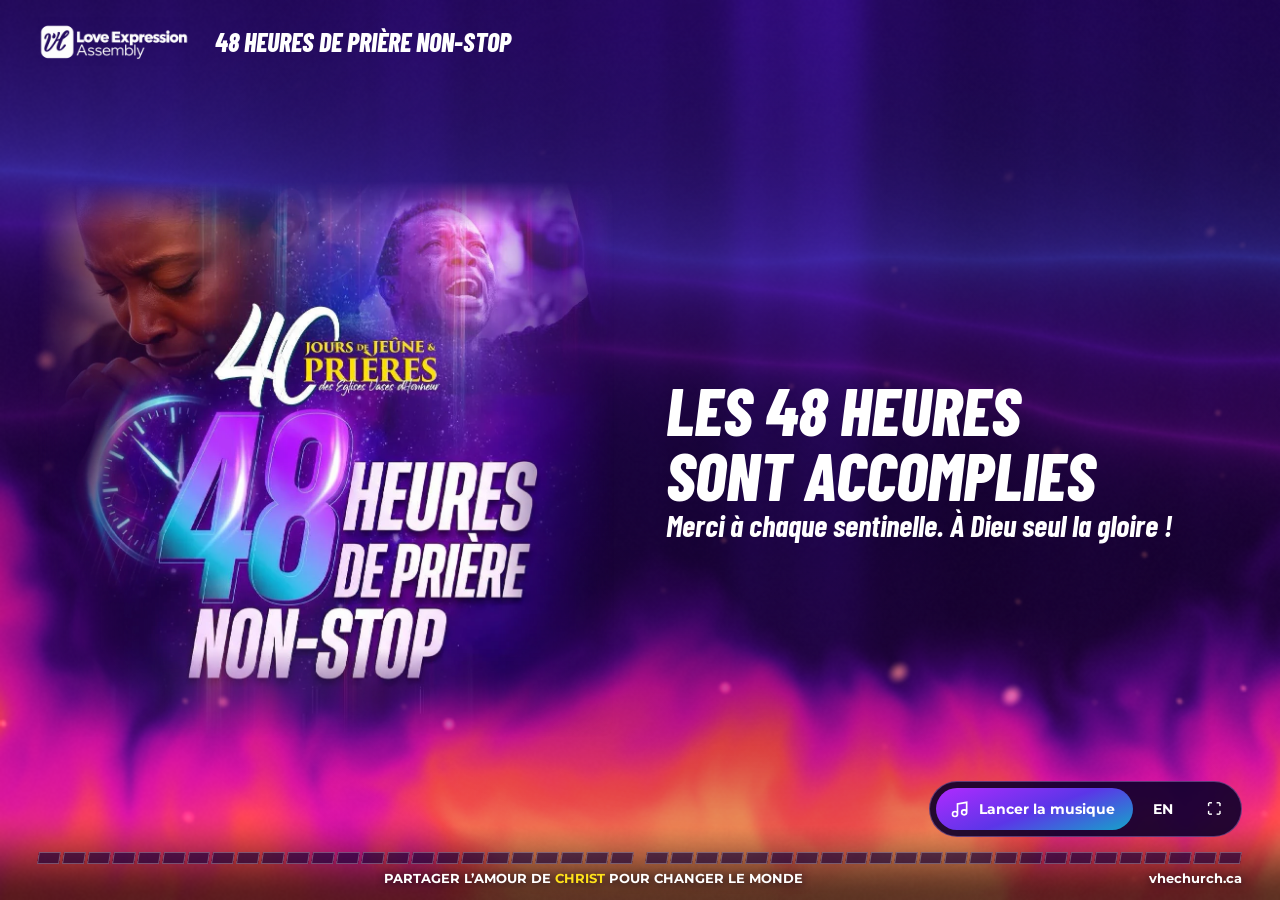
==== direct/index.html @ aa88f379 "48 heures de priere non-stop Co-Authored-By: Claude Opus 5.5 <noreply@anthropic.com>" ====
<!doctype html>
<html lang="fr">
<head>
<meta charset="utf-8">
<meta name="viewport" content="width=device-width, initial-scale=1, viewport-fit=cover">
<title>En prière · 48 heures non-stop · Love Expression Assembly</title>
<meta name="description" content="Le sujet de prière en cours, en direct. Du jeudi 26 au vendredi 27 novembre 2026.">
<meta name="robots" content="noindex">
<meta name="theme-color" content="#0d0026">
<meta property="og:type" content="website">
<meta property="og:title" content="48 heures de prière non-stop · En direct">
<meta property="og:description" content="Le sujet de prière en cours, à tout moment. Entrez dans la chaîne.">
<meta property="og:url" content="https://vhechurch.github.io/48h/direct/">
<meta property="og:image" content="https://vhechurch.github.io/48h/img/apercu.jpg">
<meta property="og:image:width" content="1200">
<meta property="og:image:height" content="630">
<meta name="twitter:card" content="summary_large_image">
<link rel="icon" href="../img/icone-32.png" sizes="32x32">
<link rel="apple-touch-icon" href="../img/icone-180.png">
<link rel="preload" as="font" type="font/woff2" href="../fonts/barlow-condensed-600.woff2" crossorigin>
<link rel="preload" as="font" type="font/woff2" href="../fonts/barlow-condensed-italic-800.woff2" crossorigin>
<link rel="stylesheet" href="direct.css?v=1">
</head>
<body data-etat="charge">
<canvas id="feu" aria-hidden="true"></canvas>
<div class="voile" aria-hidden="true"></div>
<div class="eclair" id="eclair" aria-hidden="true"></div>

<header>
  <a class="marque" href="../"><img src="../img/logo-lea.webp" alt="Love Expression Assembly" width="270" height="90"></a>
  <p class="nom-prog"><b data-t="prog"></b><span id="apercu" hidden data-t="apercu"></span></p>
  <div class="general"><small data-t="restant"></small><div class="chiffres" id="general" role="timer"></div></div>
</header>

<main id="priere">
  <section class="sujet" id="zone" aria-live="polite">
    <div id="sujet">
      <p class="theme" id="theme"></p>
      <p class="ref"><span class="bande"><span id="ref"></span></span></p>
      <blockquote id="verset"></blockquote>
      <p class="declare" id="declare"></p>
    </div>
  </section>
  <aside>
    <div class="cadran">
      <svg id="cadran" viewBox="0 0 400 400" aria-hidden="true"></svg>
      <div class="centre"><small id="numero"></small><b id="chrono" role="timer"></b><em id="prochain"></em></div>
    </div>
    <div class="garde" id="garde"><small data-t="garde"></small><strong id="qui"></strong><span id="apres"></span></div>
    <div class="musique" id="musique" hidden><div id="lecteur"></div></div>
  </aside>
  <a class="meet" href="https://meet.google.com/xst-vqho-giu" target="_blank" rel="noopener"><span data-t="joindre"></span></a>
</main>

<main id="attente" hidden>
  <img class="affiche" src="../img/affiche-48h.webp" alt="48 heures de prière non-stop" width="1181" height="1142">
  <div class="bloc">
    <p class="grand" id="att-titre"></p>
    <div class="chiffres geant" id="att-chrono"></div>
    <p class="sous" id="att-sous"></p>
    <div class="liens" id="att-liens"><a class="btn" href="../"><span data-t="choisir"></span></a><a class="btn second" href="https://meet.google.com/xst-vqho-giu" target="_blank" rel="noopener"><span data-t="joindre"></span></a></div>
  </div>
</main>

<footer>
  <div class="bande48" id="bande48" aria-hidden="true"></div>
  <div class="pied"><span id="jour"></span><span class="slogan" data-t="slogan"></span><a href="https://vhechurch.ca" target="_blank" rel="noopener">vhechurch.ca</a></div>
</footer>

<div class="commandes" id="commandes">
  <button type="button" id="son" class="principal"><svg viewBox="0 0 24 24" aria-hidden="true"><path d="M9 18V6l11-2v12M9 18a3 3 0 1 1-6 0 3 3 0 0 1 6 0Zm11-2a3 3 0 1 1-6 0 3 3 0 0 1 6 0Z" fill="none" stroke="currentColor" stroke-width="2"/></svg><span id="son-t"></span></button>
  <label id="vol-l" hidden><span class="lu" data-t="volume"></span><input type="range" id="vol" min="0" max="100"></label>
  <button type="button" id="suivante" hidden data-a="piste">⏭</button>
  <button type="button" id="cloche" hidden aria-pressed="true" data-t="cloche"></button>
  <span class="nav" id="nav" hidden><button type="button" id="prec" data-a="prec">‹</button><button type="button" id="suiv" data-a="suiv">›</button></span>
  <button type="button" id="langue"></button>
  <button type="button" id="plein" data-a="plein">⛶</button>
</div>

<script src="../config.js?v=2"></script>
<script src="musiques.js?v=1"></script>
<script src="feu.js?v=1"></script>
<script src="direct.js?v=1"></script>
</body>
</html>
---- direct/direct.css ----
@font-face{font-family:"Barlow Condensed";font-style:normal;font-weight:600;src:url(../fonts/barlow-condensed-600.woff2) format("woff2");font-display:swap}
@font-face{font-family:"Barlow Condensed";font-style:normal;font-weight:700;src:url(../fonts/barlow-condensed-700.woff2) format("woff2");font-display:swap}
@font-face{font-family:"Barlow Condensed";font-style:italic;font-weight:700;src:url(../fonts/barlow-condensed-italic-700.woff2) format("woff2");font-display:swap}
@font-face{font-family:"Barlow Condensed";font-style:italic;font-weight:800;src:url(../fonts/barlow-condensed-italic-800.woff2) format("woff2");font-display:swap}
@font-face{font-family:Montserrat;font-weight:500;src:url(../fonts/montserrat-latin-500-normal.woff2) format("woff2");font-display:swap}
@font-face{font-family:Montserrat;font-weight:700;src:url(../fonts/montserrat-latin-700-normal.woff2) format("woff2");font-display:swap}
:root{--nuit:#0d0026;--rose:#f127ff;--cyan:#35d0ee;--jaune:#ffe21a;--texte:#fff;--doux:#d6c6f2;--titre:"Barlow Condensed","Arial Narrow",sans-serif;
  --bande:linear-gradient(95deg,#6a0fa8,#b716e4 55%,#f127ff);--plein:linear-gradient(160deg,#b02bff,#5c35e8 52%,#14a5c9);--m:clamp(18px,3vw,60px)}
*{box-sizing:border-box}[hidden]{display:none!important}
html{-webkit-text-size-adjust:100%;background:var(--nuit)}
body{margin:0;height:100vh;height:100dvh;display:flex;flex-direction:column;color:var(--texte);font:500 16px/1.5 Montserrat,system-ui,sans-serif;overflow-x:hidden}
p,blockquote{margin:0}button,input{font:inherit;color:inherit}button{cursor:pointer}a{color:inherit}
:focus-visible{outline:3px solid var(--jaune);outline-offset:3px}
#feu{position:fixed;inset:0;width:100%;height:100%;z-index:-3;background:linear-gradient(180deg,#1d0350,#0d0026 55%,#4a0a6b 88%,#a3145f)}
.sans-gl #feu{visibility:hidden}.sans-gl body{background:linear-gradient(180deg,#1d0350,#0d0026 55%,#4a0a6b 88%,#a3145f) fixed}
.voile{position:fixed;inset:0;z-index:-2;background:linear-gradient(90deg,rgba(10,0,32,.30) 52%,transparent 78%),radial-gradient(75% 70% at 34% 46%,rgba(10,0,32,.5),rgba(10,0,32,.2) 62%,transparent)}
[data-etat=attente] .voile,[data-etat=fin] .voile{background:radial-gradient(60% 60% at 60% 45%,rgba(10,0,32,.4),transparent)}
.eclair{position:fixed;inset:0;z-index:5;pointer-events:none;opacity:0;background:linear-gradient(100deg,transparent 30%,rgba(255,200,255,.5) 48%,rgba(255,255,255,.75) 50%,rgba(140,220,255,.4) 53%,transparent 70%);background-size:260% 100%;mix-blend-mode:screen}
.eclair.go{animation:eclair 1.5s cubic-bezier(.22,.7,.2,1)}
@keyframes eclair{0%{opacity:.0;background-position:130% 0}15%{opacity:.85}100%{opacity:0;background-position:-30% 0}}

header{display:flex;align-items:center;gap:clamp(12px,2vw,34px);padding:clamp(10px,1.9vh,26px) var(--m) 0}
.marque img{display:block;height:clamp(34px,5.6vh,74px);width:auto}
.nom-prog{flex:1;font:italic 800 clamp(17px,2.9vh,38px)/1 var(--titre);text-transform:uppercase;display:flex;gap:16px;align-items:center;flex-wrap:wrap}
.nom-prog b{font-weight:800}
#apercu{background:var(--jaune);color:#2a0670;padding:.1em .5em .14em;font-size:.68em;transform:skewX(-9deg)}
.general{text-align:right}
.general small{display:block;font-weight:700;font-size:clamp(11px,1.45vh,17px);color:var(--doux);line-height:1.2}
.chiffres{font:italic 800 clamp(30px,6.2vh,84px)/.95 var(--titre);white-space:nowrap}
.chiffres i{font-style:inherit;display:inline-block;width:.49em;text-align:center}.chiffres u{text-decoration:none;opacity:.6;margin:0 .04em}

#priere{flex:1;min-height:0;display:grid;grid-template-rows:minmax(0,1fr);grid-template-columns:minmax(0,1fr) clamp(250px,25vw,520px);gap:clamp(22px,3.4vw,76px);padding:clamp(10px,2vh,30px) var(--m) clamp(6px,1.4vh,20px)}
.sujet{min-height:0;min-width:0;display:flex;align-items:center}
#sujet{width:100%;font-size:var(--fs,30px)}
#sujet.sort{opacity:0;transform:translateY(-18px);transition:.45s cubic-bezier(.5,0,.9,.4)}
.theme{font:italic 700 max(14px,.62em)/1.1 var(--titre);text-transform:uppercase;color:var(--cyan);letter-spacing:.02em;margin-bottom:.7em;text-wrap:balance}
.ref{margin-bottom:.55em}
.bande{display:inline-block;background:var(--bande);transform:skewX(-9deg);padding:.1em .55em .16em;margin-left:.1em;font:italic 800 1.28em/1.05 var(--titre);text-transform:uppercase;box-shadow:0 0 44px rgba(241,39,255,.45)}
.bande>span{display:block;transform:skewX(9deg)}
#verset{font:italic 700 .86em/1.2 var(--titre);color:#f4d9ff;margin-bottom:.7em;text-wrap:pretty;text-shadow:0 2px 18px rgba(8,0,28,.75)}
.declare{font:600 1em/1.18 var(--titre);text-shadow:0 2px 18px rgba(8,0,28,.75);text-wrap:pretty}
.declare strong{font-weight:700;color:var(--jaune)}
.mot{display:inline-block;opacity:0;transform:translateY(.4em);animation:mot .7s cubic-bezier(.2,.8,.2,1) forwards;animation-delay:calc(var(--i)*18ms + .25s)}
@keyframes mot{to{opacity:1;transform:none}}
.entree{animation:entree .8s cubic-bezier(.2,.8,.2,1) both}
@keyframes entree{from{opacity:0;transform:translateX(-30px)}}
.ref.entree .bande{animation:bande .7s cubic-bezier(.2,.8,.2,1) both;transform-origin:0 50%}
@keyframes bande{from{transform:skewX(-9deg) scaleX(0)}to{transform:skewX(-9deg)}}

aside{display:flex;flex-direction:column;justify-content:center;gap:clamp(8px,2.2vh,30px);min-height:0}
.cadran{position:relative;width:min(100%,50vh);aspect-ratio:1;margin:0 auto}
.cadran svg{width:100%;height:100%;overflow:visible;display:block}
.cadran .centre{position:absolute;inset:0;display:flex;flex-direction:column;align-items:center;justify-content:center;text-align:center;container-type:inline-size}
.centre small{font:italic 700 8.4cqw/1 var(--titre);color:var(--cyan)}
.centre b{font:italic 800 31cqw/.95 var(--titre);font-variant-numeric:tabular-nums;text-shadow:0 0 40px rgba(241,39,255,.6)}
.centre em{font:italic 700 6.6cqw/1.1 var(--titre);color:var(--doux);min-height:1.1em;max-width:62%}
.bientot .centre b,.bientot .centre em{color:var(--jaune)}
.garde{text-align:center;padding:clamp(8px,1.6vh,20px) 14px clamp(9px,1.8vh,22px);background:rgba(14,0,44,.62);border:1px solid rgba(214,160,255,.32);border-radius:14px}
.garde small{display:block;font-weight:700;font-size:clamp(12px,1.55vh,18px);color:var(--doux)}
.garde strong{display:block;font:italic 800 clamp(26px,4.4vh,60px)/1.02 var(--titre);text-wrap:balance;margin:.1em 0 .16em;overflow-wrap:anywhere}
.garde.trois strong{font-size:clamp(22px,3.1vh,42px)}
.garde span{display:block;font-size:clamp(12px,1.6vh,19px);line-height:1.3;color:var(--doux);text-wrap:balance}
.garde.releve span{color:var(--jaune);font-weight:700}
.meet,.btn{display:block;text-align:center;text-decoration:none;transform:skewX(-9deg);background:var(--plein);font:italic 800 clamp(17px,2.2vh,25px)/1.1 var(--titre);text-transform:uppercase;padding:.6em .8em .68em}
.meet>span,.btn>span{display:block;transform:skewX(9deg)}
.btn.second{background:none;box-shadow:inset 0 0 0 2px #fff}
.meet{display:none}

footer{padding:0 var(--m) clamp(8px,1.4vh,18px)}
.bande48{display:flex;gap:3px;height:clamp(8px,1.3vh,16px);transform:skewX(-9deg)}
.bande48 i{flex:1;background:rgba(20,0,60,.62);box-shadow:inset 0 0 0 1px rgba(255,255,255,.28);position:relative;overflow:hidden}
.bande48 i:nth-child(24){margin-right:10px}
.bande48 i b{position:absolute;inset:0;background:var(--bande);transform-origin:0 0;transform:scaleX(var(--p,0))}
.bande48 i.ici{box-shadow:0 0 18px var(--rose)}.bande48 i.ici b{background:linear-gradient(95deg,#f127ff,var(--jaune))}
.pied{display:flex;justify-content:space-between;gap:18px;font-weight:700;font-size:clamp(11px,1.45vh,17px);margin-top:.55em;line-height:1.3;text-shadow:0 1px 8px rgba(8,0,28,.8)}
.pied a{text-decoration:none}.slogan em{font-style:normal;color:var(--jaune)}

.commandes{position:fixed;z-index:9;right:var(--m);bottom:clamp(44px,7vh,86px);display:flex;gap:8px;align-items:center;background:rgba(14,0,44,.9);border:1px solid rgba(214,160,255,.35);border-radius:99px;padding:6px;transition:opacity .5s}
.commandes button{border:0;background:none;min-width:42px;height:42px;border-radius:99px;font-weight:700;font-size:14px;padding:0 12px;white-space:nowrap}
.commandes button:hover{background:rgba(255,255,255,.14)}
.commandes .principal,.commandes .principal:hover{display:flex;align-items:center;gap:9px;background:var(--plein);padding:0 18px 0 14px}
.commandes .principal svg{width:20px;height:20px}
#cloche[aria-pressed=false]{opacity:.5;text-decoration:line-through}
.commandes input{width:96px;accent-color:var(--rose);vertical-align:middle;margin:0 6px}
.lu{position:absolute;width:1px;height:1px;overflow:hidden;clip-path:inset(50%)}
.nav{display:flex}.nav button{font-size:24px;line-height:1}
body.calme .commandes{opacity:0}
body.calme{cursor:none}

#attente{flex:1;min-height:0;display:grid;grid-template-columns:minmax(0,1fr) minmax(0,1fr);align-items:center;gap:4vw;padding:2vh var(--m)}
.affiche{width:100%;height:auto;max-height:74vh;object-fit:contain;-webkit-mask:linear-gradient(90deg,transparent,#000 22%,#000 80%,transparent),linear-gradient(transparent,#000 8%,#000 84%,transparent);-webkit-mask-composite:source-in;mask:linear-gradient(90deg,transparent,#000 22%,#000 80%,transparent) intersect,linear-gradient(transparent,#000 8%,#000 84%,transparent)}
.grand{font:italic 800 clamp(34px,7.4vh,96px)/.98 var(--titre);text-transform:uppercase;text-wrap:balance}
.geant{font-size:clamp(64px,17vh,220px);color:var(--jaune);margin:.06em 0}
.sous{font:italic 700 clamp(20px,3.4vh,44px)/1.15 var(--titre);text-wrap:balance}
.liens{display:flex;gap:20px;margin-top:3.4vh;flex-wrap:wrap}.liens .btn{padding:.75em 1.1em .82em}

@media (max-width:860px),(orientation:portrait) and (max-width:1100px){
  body{height:auto;min-height:100vh;min-height:100dvh;padding-bottom:calc(74px + env(safe-area-inset-bottom))}
  header{display:grid;grid-template-columns:auto 1fr;gap:8px 12px;padding-top:calc(12px + env(safe-area-inset-top))}
  .nom-prog{order:3;grid-column:1/-1;font-size:20px;justify-content:space-between}
  .marque img{height:36px}.chiffres{font-size:33px}
  #priere{display:flex;flex-direction:column;gap:20px;padding-top:12px}
  aside{display:grid;grid-template-columns:minmax(0,10fr) minmax(0,12fr);gap:12px;align-items:center;order:-1}
  .cadran{width:100%}.meet{display:block;font-size:20px}
  .garde strong{font-size:25px}.garde.trois strong{font-size:21px}.garde small,.garde span{font-size:12.5px}
  .garde{padding:12px 10px}
  .sujet{align-items:flex-start;flex:1}
  #sujet{font-size:25px}
  .theme{font-size:17px}.bande{font-size:1.15em}
  .voile{background:rgba(10,0,32,.5)}
  .pied{flex-wrap:wrap}.slogan{order:3;width:100%}
  .bande48{gap:1.5px}.bande48 i:nth-child(24){margin-right:5px}
  .commandes{left:50%;right:auto;transform:translateX(-50%);bottom:calc(12px + env(safe-area-inset-bottom))}
  #vol-l,#plein{display:none!important}
  #attente{display:block;padding-top:6px}.affiche{max-height:none}.bloc{text-align:center}.grand{font-size:38px}.sous{font-size:20px}body:not([data-etat=priere]) .bande48{display:none}.liens{flex-direction:column;gap:12px}.geant{font-size:24vw}
  body.calme .commandes{opacity:1}
}
@media (orientation:portrait) and (min-width:700px) and (max-width:1100px){#sujet{font-size:36px}.cadran{max-width:270px}.garde strong{font-size:40px}.garde small,.garde span{font-size:16px}}
@media (prefers-reduced-motion:reduce){.mot,.entree,.ref.entree .bande,.eclair.go{animation:none!important;opacity:1;transform:none}.eclair{display:none}.ref .bande{transform:skewX(-9deg)!important}}
/* le lecteur officiel YouTube, toujours visible quand la musique joue */
.musique{border-radius:12px;overflow:hidden;background:#000;height:clamp(200px,21vh,260px);width:100%;max-width:400px;margin:0 auto;flex:none}
.musique iframe{display:block;width:100%;height:100%;border:0}
@media (min-width:861px){.en-musique .cadran{width:min(100%,34vh)}.en-musique aside{gap:clamp(6px,1.4vh,20px)}.en-musique .garde strong{font-size:clamp(22px,3.5vh,46px)}}
@media (max-width:860px),(orientation:portrait) and (max-width:1100px){.musique{grid-column:1/-1;max-width:none}}
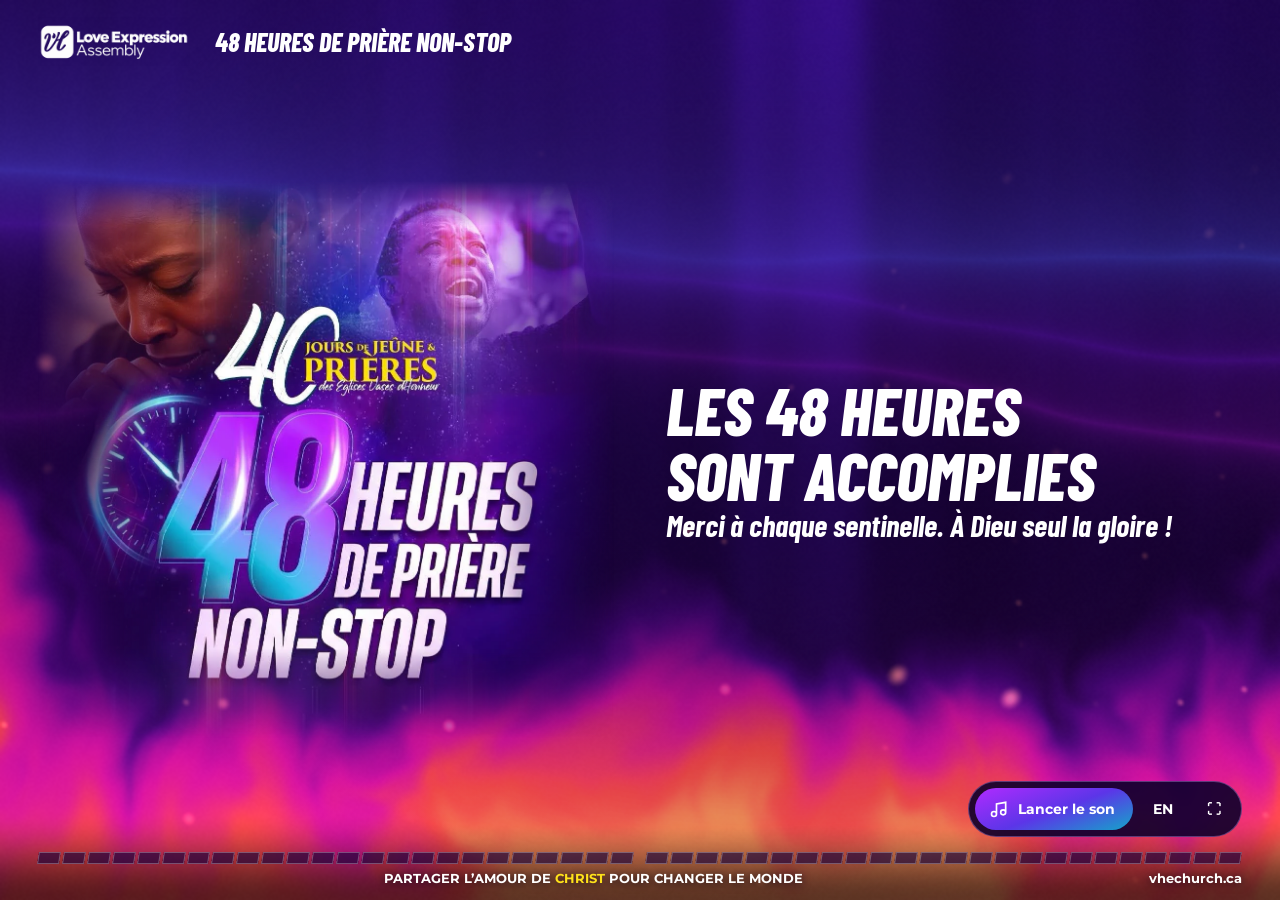
==== commit b2dd4446: "48 heures de priere non-stop Co-Authored-By: Claude Opus 5.5 <noreply@anthropic.com>" ====
--- a/direct/index.html
+++ b/direct/index.html
@@ -19,11 +19,12 @@
 <link rel="apple-touch-icon" href="../img/icone-180.png">
 <link rel="preload" as="font" type="font/woff2" href="../fonts/barlow-condensed-600.woff2" crossorigin>
 <link rel="preload" as="font" type="font/woff2" href="../fonts/barlow-condensed-italic-800.woff2" crossorigin>
-<link rel="stylesheet" href="direct.css?v=1">
+<link rel="stylesheet" href="direct.css?v=2">
 </head>
 <body data-etat="charge">
 <canvas id="feu" aria-hidden="true"></canvas>
 <div class="voile" aria-hidden="true"></div>
+<div class="annonce" id="annonce" role="status"><small id="an-s"></small><strong id="an-t"></strong></div>
 <div class="eclair" id="eclair" aria-hidden="true"></div>
 
 <header>
@@ -47,7 +48,7 @@
       <div class="centre"><small id="numero"></small><b id="chrono" role="timer"></b><em id="prochain"></em></div>
     </div>
     <div class="garde" id="garde"><small data-t="garde"></small><strong id="qui"></strong><span id="apres"></span></div>
-    <div class="musique" id="musique" hidden><div id="lecteur"></div></div>
+    <div class="cat" id="cat"><small data-t="categorie"></small><b id="cat-n"></b><div class="pas" id="cat-pas"></div><span id="cat-s"></span></div>
   </aside>
   <a class="meet" href="https://meet.google.com/xst-vqho-giu" target="_blank" rel="noopener"><span data-t="joindre"></span></a>
 </main>
@@ -72,14 +73,16 @@
   <label id="vol-l" hidden><span class="lu" data-t="volume"></span><input type="range" id="vol" min="0" max="100"></label>
   <button type="button" id="suivante" hidden data-a="piste">⏭</button>
   <button type="button" id="cloche" hidden aria-pressed="true" data-t="cloche"></button>
-  <span class="nav" id="nav" hidden><button type="button" id="prec" data-a="prec">‹</button><button type="button" id="suiv" data-a="suiv">›</button></span>
+  <button type="button" id="mus" hidden aria-pressed="true" data-t="mus"></button>
+  <span class="nav" id="nav" hidden><button type="button" class="es" data-son="sujet" data-t="es1"></button><button type="button" class="es" data-son="categorie" data-t="es2"></button><button type="button" class="es" data-son="heure" data-t="es3"></button><button type="button" id="prec" data-a="prec">‹</button><button type="button" id="suiv" data-a="suiv">›</button></span>
   <button type="button" id="langue"></button>
   <button type="button" id="plein" data-a="plein">⛶</button>
 </div>
 
 <script src="../config.js?v=2"></script>
-<script src="musiques.js?v=1"></script>
-<script src="feu.js?v=1"></script>
-<script src="direct.js?v=1"></script>
+<script src="musiques.js?v=2"></script>
+<script src="sons.js?v=2"></script>
+<script src="feu.js?v=2"></script>
+<script src="direct.js?v=2"></script>
 </body>
 </html>
--- a/direct/direct.css
+++ b/direct/direct.css
@@ -48,7 +48,7 @@
 @keyframes bande{from{transform:skewX(-9deg) scaleX(0)}to{transform:skewX(-9deg)}}
 
 aside{display:flex;flex-direction:column;justify-content:center;gap:clamp(8px,2.2vh,30px);min-height:0}
-.cadran{position:relative;width:min(100%,50vh);aspect-ratio:1;margin:0 auto}
+.cadran{position:relative;width:min(100%,40vh);aspect-ratio:1;margin:0 auto}
 .cadran svg{width:100%;height:100%;overflow:visible;display:block}
 .cadran .centre{position:absolute;inset:0;display:flex;flex-direction:column;align-items:center;justify-content:center;text-align:center;container-type:inline-size}
 .centre small{font:italic 700 8.4cqw/1 var(--titre);color:var(--cyan)}
@@ -99,12 +99,12 @@
   header{display:grid;grid-template-columns:auto 1fr;gap:8px 12px;padding-top:calc(12px + env(safe-area-inset-top))}
   .nom-prog{order:3;grid-column:1/-1;font-size:20px;justify-content:space-between}
   .marque img{height:36px}.chiffres{font-size:33px}
-  #priere{display:flex;flex-direction:column;gap:20px;padding-top:12px}
-  aside{display:grid;grid-template-columns:minmax(0,10fr) minmax(0,12fr);gap:12px;align-items:center;order:-1}
+  #priere{grid-template-columns:minmax(0,10fr) minmax(0,12fr);grid-template-rows:auto;grid-auto-rows:auto;align-content:start;align-items:center;gap:18px 12px;padding-top:12px}
+  aside{display:contents}.cadran{order:1}.garde{order:2}.sujet{order:3;grid-column:1/-1}.cat{order:4}.meet{order:5;grid-column:1/-1}
   .cadran{width:100%}.meet{display:block;font-size:20px}
   .garde strong{font-size:25px}.garde.trois strong{font-size:21px}.garde small,.garde span{font-size:12.5px}
   .garde{padding:12px 10px}
-  .sujet{align-items:flex-start;flex:1}
+  
   #sujet{font-size:25px}
   .theme{font-size:17px}.bande{font-size:1.15em}
   .voile{background:rgba(10,0,32,.5)}
@@ -117,8 +117,21 @@
 }
 @media (orientation:portrait) and (min-width:700px) and (max-width:1100px){#sujet{font-size:36px}.cadran{max-width:270px}.garde strong{font-size:40px}.garde small,.garde span{font-size:16px}}
 @media (prefers-reduced-motion:reduce){.mot,.entree,.ref.entree .bande,.eclair.go{animation:none!important;opacity:1;transform:none}.eclair{display:none}.ref .bande{transform:skewX(-9deg)!important}}
-/* le lecteur officiel YouTube, toujours visible quand la musique joue */
-.musique{border-radius:12px;overflow:hidden;background:#000;height:clamp(200px,21vh,260px);width:100%;max-width:400px;margin:0 auto;flex:none}
-.musique iframe{display:block;width:100%;height:100%;border:0}
-@media (min-width:861px){.en-musique .cadran{width:min(100%,34vh)}.en-musique aside{gap:clamp(6px,1.4vh,20px)}.en-musique .garde strong{font-size:clamp(22px,3.5vh,46px)}}
-@media (max-width:860px),(orientation:portrait) and (max-width:1100px){.musique{grid-column:1/-1;max-width:none}}
+/* l'avancement dans la catégorie */
+.cat{text-align:center;padding:clamp(7px,1.4vh,18px) 16px clamp(8px,1.6vh,20px);background:rgba(14,0,44,.62);border:1px solid rgba(53,208,238,.4);border-radius:14px}
+.cat small{font-weight:700;font-size:clamp(12px,1.55vh,18px);color:var(--doux)}
+.cat b{display:block;font:italic 800 clamp(20px,3vh,40px)/1.05 var(--titre);margin:.08em 0 .3em}
+.pas{display:flex;gap:3px;height:clamp(7px,1vh,12px);transform:skewX(-9deg);margin-bottom:.55em}
+.pas i{flex:1;background:rgba(255,255,255,.18)}.pas i.ok{background:var(--cyan)}.pas i.ici{background:var(--jaune)}
+.cat span{display:block;font-size:clamp(12px,1.6vh,19px);line-height:1.3;color:var(--doux);text-wrap:balance}
+.nav .es{font-size:13px;padding:0 9px}
+#mus[aria-pressed=false]{opacity:.5;text-decoration:line-through}
+/* annonce plein écran : nouvelle catégorie, heure accomplie */
+.annonce{position:fixed;inset:0;z-index:6;display:flex;flex-direction:column;align-items:center;justify-content:center;gap:.5em;text-align:center;padding:6vw;pointer-events:none;opacity:0;visibility:hidden;font-size:clamp(34px,8.4vh,118px);background:radial-gradient(ellipse at center,rgba(13,0,38,.99),rgba(20,0,60,.96))}
+.annonce.go{animation:annonce 4.6s cubic-bezier(.2,.8,.2,1) both}
+.annonce small{font:italic 700 .46em/1.1 var(--titre);color:var(--cyan)}
+.annonce strong{font:italic 800 1em/1.02 var(--titre);text-transform:uppercase;text-wrap:balance;max-width:13em;background:var(--bande);padding:.14em .5em .2em;transform:skewX(-9deg);box-shadow:0 0 90px rgba(241,39,255,.55)}
+.annonce.h strong{background:none;box-shadow:none;color:var(--jaune);font-size:1.35em;transform:none}
+@keyframes annonce{0%{opacity:0;visibility:visible;transform:scale(1.06)}12%{opacity:1;transform:none}82%{opacity:1;transform:none}100%{opacity:0;visibility:hidden;transform:scale(.985)}}
+@media (max-width:860px),(orientation:portrait) and (max-width:1100px){.cat{grid-column:1/-1}.cat b{font-size:22px}.cat small,.cat span{font-size:12.5px}.annonce{font-size:38px}.nav .es,#mus{display:none}.commandes .principal{padding:0 14px 0 12px}}
+@media (prefers-reduced-motion:reduce){.annonce.go{animation:annonce 4.6s steps(1) both}}
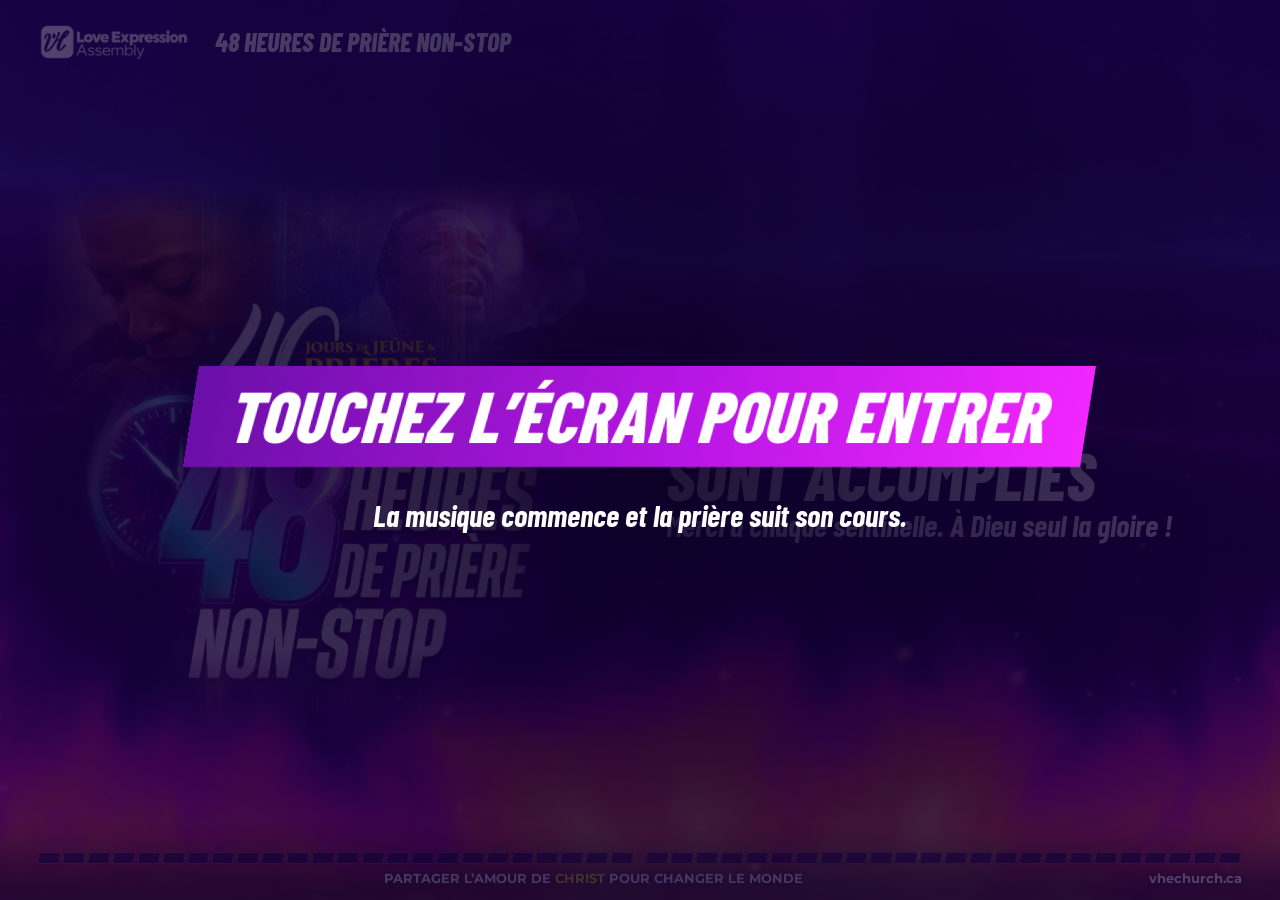
==== commit 24962770: "48 heures de priere non-stop Co-Authored-By: Claude Opus 5.5 <noreply@anthropic.com>" ====
--- a/direct/index.html
+++ b/direct/index.html
@@ -19,7 +19,7 @@
 <link rel="apple-touch-icon" href="../img/icone-180.png">
 <link rel="preload" as="font" type="font/woff2" href="../fonts/barlow-condensed-600.woff2" crossorigin>
 <link rel="preload" as="font" type="font/woff2" href="../fonts/barlow-condensed-italic-800.woff2" crossorigin>
-<link rel="stylesheet" href="direct.css?v=2">
+<link rel="stylesheet" href="direct.css?v=4">
 </head>
 <body data-etat="charge">
 <canvas id="feu" aria-hidden="true"></canvas>
@@ -36,10 +36,11 @@
 <main id="priere">
   <section class="sujet" id="zone" aria-live="polite">
     <div id="sujet">
-      <p class="theme" id="theme"></p>
+      <p class="theme"><em id="pour"></em><span id="theme"></span></p>
+      <h1 id="titre"></h1>
       <p class="ref"><span class="bande"><span id="ref"></span></span></p>
       <blockquote id="verset"></blockquote>
-      <p class="declare" id="declare"></p>
+      <div class="declare" id="declare"></div>
     </div>
   </section>
   <aside>
@@ -48,7 +49,7 @@
       <div class="centre"><small id="numero"></small><b id="chrono" role="timer"></b><em id="prochain"></em></div>
     </div>
     <div class="garde" id="garde"><small data-t="garde"></small><strong id="qui"></strong><span id="apres"></span></div>
-    <div class="cat" id="cat"><small data-t="categorie"></small><b id="cat-n"></b><div class="pas" id="cat-pas"></div><span id="cat-s"></span></div>
+    <div class="cat" id="cat"><small id="cat-t"></small><b id="cat-c"></b><em id="cat-n"></em><div class="pas" id="cat-pas"></div><span id="cat-s"></span></div>
   </aside>
   <a class="meet" href="https://meet.google.com/xst-vqho-giu" target="_blank" rel="noopener"><span data-t="joindre"></span></a>
 </main>
@@ -68,21 +69,12 @@
   <div class="pied"><span id="jour"></span><span class="slogan" data-t="slogan"></span><a href="https://vhechurch.ca" target="_blank" rel="noopener">vhechurch.ca</a></div>
 </footer>
 
-<div class="commandes" id="commandes">
-  <button type="button" id="son" class="principal"><svg viewBox="0 0 24 24" aria-hidden="true"><path d="M9 18V6l11-2v12M9 18a3 3 0 1 1-6 0 3 3 0 0 1 6 0Zm11-2a3 3 0 1 1-6 0 3 3 0 0 1 6 0Z" fill="none" stroke="currentColor" stroke-width="2"/></svg><span id="son-t"></span></button>
-  <label id="vol-l" hidden><span class="lu" data-t="volume"></span><input type="range" id="vol" min="0" max="100"></label>
-  <button type="button" id="suivante" hidden data-a="piste">⏭</button>
-  <button type="button" id="cloche" hidden aria-pressed="true" data-t="cloche"></button>
-  <button type="button" id="mus" hidden aria-pressed="true" data-t="mus"></button>
-  <span class="nav" id="nav" hidden><button type="button" class="es" data-son="sujet" data-t="es1"></button><button type="button" class="es" data-son="categorie" data-t="es2"></button><button type="button" class="es" data-son="heure" data-t="es3"></button><button type="button" id="prec" data-a="prec">‹</button><button type="button" id="suiv" data-a="suiv">›</button></span>
-  <button type="button" id="langue"></button>
-  <button type="button" id="plein" data-a="plein">⛶</button>
-</div>
+<div class="entree-son" id="porte" hidden><p><strong data-t="porte"></strong><small data-t="porteS"></small></p></div>
 
 <script src="../config.js?v=2"></script>
-<script src="musiques.js?v=2"></script>
-<script src="sons.js?v=2"></script>
-<script src="feu.js?v=2"></script>
-<script src="direct.js?v=2"></script>
+<script src="musiques.js?v=4"></script>
+<script src="sons.js?v=4"></script>
+<script src="feu.js?v=4"></script>
+<script src="direct.js?v=4"></script>
 </body>
 </html>
--- a/direct/direct.css
+++ b/direct/direct.css
@@ -33,12 +33,15 @@
 .sujet{min-height:0;min-width:0;display:flex;align-items:center}
 #sujet{width:100%;font-size:var(--fs,30px)}
 #sujet.sort{opacity:0;transform:translateY(-18px);transition:.45s cubic-bezier(.5,0,.9,.4)}
-.theme{font:italic 700 max(14px,.62em)/1.1 var(--titre);text-transform:uppercase;color:var(--cyan);letter-spacing:.02em;margin-bottom:.7em;text-wrap:balance}
-.ref{margin-bottom:.55em}
-.bande{display:inline-block;background:var(--bande);transform:skewX(-9deg);padding:.1em .55em .16em;margin-left:.1em;font:italic 800 1.28em/1.05 var(--titre);text-transform:uppercase;box-shadow:0 0 44px rgba(241,39,255,.45)}
+.theme{font:italic 700 max(14px,.62em)/1.1 var(--titre);text-transform:uppercase;color:var(--cyan);letter-spacing:.02em;margin:0 0 .5em;text-wrap:balance}
+.theme em{display:inline-block;background:var(--jaune);color:#2a0670;padding:.06em .5em .12em;transform:skewX(-9deg);margin-right:.7em}.theme em:empty{display:none}
+#titre{font:italic 800 1.5em/1 var(--titre);text-transform:uppercase;margin:0 0 .42em;text-wrap:balance;text-shadow:0 2px 22px rgba(8,0,28,.8)}#titre:empty{display:none}
+.ref{margin-bottom:.4em}
+.bande{display:inline-block;background:var(--bande);transform:skewX(-9deg);padding:.1em .55em .16em;margin-left:.1em;font:italic 800 .86em/1.05 var(--titre);text-transform:uppercase;box-shadow:0 0 44px rgba(241,39,255,.45)}
 .bande>span{display:block;transform:skewX(9deg)}
-#verset{font:italic 700 .86em/1.2 var(--titre);color:#f4d9ff;margin-bottom:.7em;text-wrap:pretty;text-shadow:0 2px 18px rgba(8,0,28,.75)}
-.declare{font:600 1em/1.18 var(--titre);text-shadow:0 2px 18px rgba(8,0,28,.75);text-wrap:pretty}
+#verset{font:italic 700 .84em/1.18 var(--titre);color:#f4d9ff;margin-bottom:.7em;text-wrap:pretty;text-shadow:0 2px 18px rgba(8,0,28,.75)}
+.declare p{padding-left:.62em;border-left:.13em solid var(--rose);margin-top:.42em}.declare p:first-child{margin-top:0}.declare p:nth-child(even){border-color:var(--cyan)}
+.declare{font:600 1em/1.16 var(--titre);text-shadow:0 2px 18px rgba(8,0,28,.75);text-wrap:pretty}
 .declare strong{font-weight:700;color:var(--jaune)}
 .mot{display:inline-block;opacity:0;transform:translateY(.4em);animation:mot .7s cubic-bezier(.2,.8,.2,1) forwards;animation-delay:calc(var(--i)*18ms + .25s)}
 @keyframes mot{to{opacity:1;transform:none}}
@@ -75,16 +78,6 @@
 .pied{display:flex;justify-content:space-between;gap:18px;font-weight:700;font-size:clamp(11px,1.45vh,17px);margin-top:.55em;line-height:1.3;text-shadow:0 1px 8px rgba(8,0,28,.8)}
 .pied a{text-decoration:none}.slogan em{font-style:normal;color:var(--jaune)}
 
-.commandes{position:fixed;z-index:9;right:var(--m);bottom:clamp(44px,7vh,86px);display:flex;gap:8px;align-items:center;background:rgba(14,0,44,.9);border:1px solid rgba(214,160,255,.35);border-radius:99px;padding:6px;transition:opacity .5s}
-.commandes button{border:0;background:none;min-width:42px;height:42px;border-radius:99px;font-weight:700;font-size:14px;padding:0 12px;white-space:nowrap}
-.commandes button:hover{background:rgba(255,255,255,.14)}
-.commandes .principal,.commandes .principal:hover{display:flex;align-items:center;gap:9px;background:var(--plein);padding:0 18px 0 14px}
-.commandes .principal svg{width:20px;height:20px}
-#cloche[aria-pressed=false]{opacity:.5;text-decoration:line-through}
-.commandes input{width:96px;accent-color:var(--rose);vertical-align:middle;margin:0 6px}
-.lu{position:absolute;width:1px;height:1px;overflow:hidden;clip-path:inset(50%)}
-.nav{display:flex}.nav button{font-size:24px;line-height:1}
-body.calme .commandes{opacity:0}
 body.calme{cursor:none}
 
 #attente{flex:1;min-height:0;display:grid;grid-template-columns:minmax(0,1fr) minmax(0,1fr);align-items:center;gap:4vw;padding:2vh var(--m)}
@@ -95,7 +88,7 @@
 .liens{display:flex;gap:20px;margin-top:3.4vh;flex-wrap:wrap}.liens .btn{padding:.75em 1.1em .82em}
 
 @media (max-width:860px),(orientation:portrait) and (max-width:1100px){
-  body{height:auto;min-height:100vh;min-height:100dvh;padding-bottom:calc(74px + env(safe-area-inset-bottom))}
+  body{height:auto;min-height:100vh;min-height:100dvh;padding-bottom:env(safe-area-inset-bottom)}
   header{display:grid;grid-template-columns:auto 1fr;gap:8px 12px;padding-top:calc(12px + env(safe-area-inset-top))}
   .nom-prog{order:3;grid-column:1/-1;font-size:20px;justify-content:space-between}
   .marque img{height:36px}.chiffres{font-size:33px}
@@ -106,26 +99,22 @@
   .garde{padding:12px 10px}
   
   #sujet{font-size:25px}
-  .theme{font-size:17px}.bande{font-size:1.15em}
+  .theme{font-size:17px}.bande{font-size:.92em}
   .voile{background:rgba(10,0,32,.5)}
   .pied{flex-wrap:wrap}.slogan{order:3;width:100%}
   .bande48{gap:1.5px}.bande48 i:nth-child(24){margin-right:5px}
-  .commandes{left:50%;right:auto;transform:translateX(-50%);bottom:calc(12px + env(safe-area-inset-bottom))}
-  #vol-l,#plein{display:none!important}
   #attente{display:block;padding-top:6px}.affiche{max-height:none}.bloc{text-align:center}.grand{font-size:38px}.sous{font-size:20px}body:not([data-etat=priere]) .bande48{display:none}.liens{flex-direction:column;gap:12px}.geant{font-size:24vw}
-  body.calme .commandes{opacity:1}
 }
 @media (orientation:portrait) and (min-width:700px) and (max-width:1100px){#sujet{font-size:36px}.cadran{max-width:270px}.garde strong{font-size:40px}.garde small,.garde span{font-size:16px}}
 @media (prefers-reduced-motion:reduce){.mot,.entree,.ref.entree .bande,.eclair.go{animation:none!important;opacity:1;transform:none}.eclair{display:none}.ref .bande{transform:skewX(-9deg)!important}}
 /* l'avancement dans la catégorie */
 .cat{text-align:center;padding:clamp(7px,1.4vh,18px) 16px clamp(8px,1.6vh,20px);background:rgba(14,0,44,.62);border:1px solid rgba(53,208,238,.4);border-radius:14px}
 .cat small{font-weight:700;font-size:clamp(12px,1.55vh,18px);color:var(--doux)}
-.cat b{display:block;font:italic 800 clamp(20px,3vh,40px)/1.05 var(--titre);margin:.08em 0 .3em}
+.cat b{display:block;font:italic 800 clamp(20px,2.7vh,36px)/1.05 var(--titre);margin:.08em 0 .2em;text-wrap:balance}
+.cat em{display:block;font:italic 700 clamp(15px,2vh,26px)/1.1 var(--titre);color:var(--cyan);margin-bottom:.45em}
 .pas{display:flex;gap:3px;height:clamp(7px,1vh,12px);transform:skewX(-9deg);margin-bottom:.55em}
 .pas i{flex:1;background:rgba(255,255,255,.18)}.pas i.ok{background:var(--cyan)}.pas i.ici{background:var(--jaune)}
 .cat span{display:block;font-size:clamp(12px,1.6vh,19px);line-height:1.3;color:var(--doux);text-wrap:balance}
-.nav .es{font-size:13px;padding:0 9px}
-#mus[aria-pressed=false]{opacity:.5;text-decoration:line-through}
 /* annonce plein écran : nouvelle catégorie, heure accomplie */
 .annonce{position:fixed;inset:0;z-index:6;display:flex;flex-direction:column;align-items:center;justify-content:center;gap:.5em;text-align:center;padding:6vw;pointer-events:none;opacity:0;visibility:hidden;font-size:clamp(34px,8.4vh,118px);background:radial-gradient(ellipse at center,rgba(13,0,38,.99),rgba(20,0,60,.96))}
 .annonce.go{animation:annonce 4.6s cubic-bezier(.2,.8,.2,1) both}
@@ -133,5 +122,12 @@
 .annonce strong{font:italic 800 1em/1.02 var(--titre);text-transform:uppercase;text-wrap:balance;max-width:13em;background:var(--bande);padding:.14em .5em .2em;transform:skewX(-9deg);box-shadow:0 0 90px rgba(241,39,255,.55)}
 .annonce.h strong{background:none;box-shadow:none;color:var(--jaune);font-size:1.35em;transform:none}
 @keyframes annonce{0%{opacity:0;visibility:visible;transform:scale(1.06)}12%{opacity:1;transform:none}82%{opacity:1;transform:none}100%{opacity:0;visibility:hidden;transform:scale(.985)}}
-@media (max-width:860px),(orientation:portrait) and (max-width:1100px){.cat{grid-column:1/-1}.cat b{font-size:22px}.cat small,.cat span{font-size:12.5px}.annonce{font-size:38px}.nav .es,#mus{display:none}.commandes .principal{padding:0 14px 0 12px}}
+@media (max-width:860px),(orientation:portrait) and (max-width:1100px){.cat{grid-column:1/-1}.cat b{font-size:22px}.cat small,.cat span{font-size:12.5px}.annonce{font-size:38px}}
 @media (prefers-reduced-motion:reduce){.annonce.go{animation:annonce 4.6s steps(1) both}}
+/* le navigateur exige un premier toucher avant tout son : une porte d'entrée, puis plus rien */
+.entree-son{position:fixed;inset:0;z-index:20;display:flex;align-items:center;justify-content:center;text-align:center;padding:8vw;cursor:pointer;background:radial-gradient(ellipse at center,rgba(13,0,38,.93),rgba(20,0,60,.72));transition:opacity .7s;-webkit-tap-highlight-color:transparent}
+.entree-son strong{display:inline-block;font:italic 800 clamp(34px,8vh,104px)/1.02 var(--titre);text-transform:uppercase;text-wrap:balance;background:var(--bande);padding:.16em .55em .22em;transform:skewX(-9deg);animation:appel 2.2s ease-in-out infinite}
+.entree-son small{display:block;font:italic 700 clamp(20px,3.4vh,42px)/1.2 var(--titre);margin-top:1em;text-wrap:balance}
+@keyframes appel{50%{box-shadow:0 0 110px rgba(241,39,255,.85)}}
+.entree-son.bas{inset:auto 0 0;padding:14px;background:rgba(13,0,38,.92)}.entree-son.bas strong{font-size:clamp(18px,2.6vh,30px)}.entree-son.bas small{display:none}
+.entree-son.part{opacity:0;pointer-events:none}
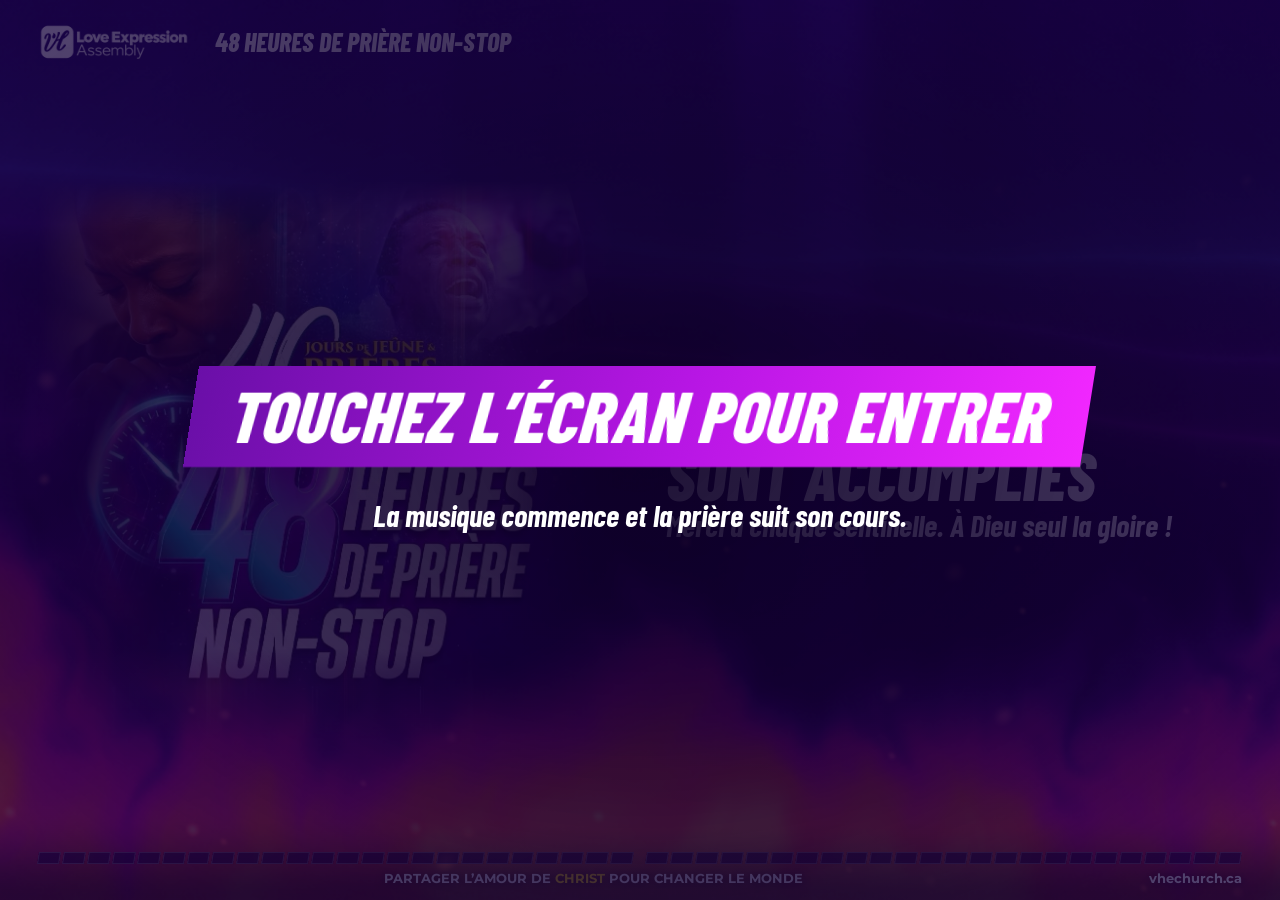
==== commit c314a643: "48 heures de priere non-stop Co-Authored-By: Claude Opus 5.5 <noreply@anthropic.com>" ====
--- a/direct/index.html
+++ b/direct/index.html
@@ -19,7 +19,7 @@
 <link rel="apple-touch-icon" href="../img/icone-180.png">
 <link rel="preload" as="font" type="font/woff2" href="../fonts/barlow-condensed-600.woff2" crossorigin>
 <link rel="preload" as="font" type="font/woff2" href="../fonts/barlow-condensed-italic-800.woff2" crossorigin>
-<link rel="stylesheet" href="direct.css?v=4">
+<link rel="stylesheet" href="direct.css?v=5">
 </head>
 <body data-etat="charge">
 <canvas id="feu" aria-hidden="true"></canvas>
@@ -72,9 +72,9 @@
 <div class="entree-son" id="porte" hidden><p><strong data-t="porte"></strong><small data-t="porteS"></small></p></div>
 
 <script src="../config.js?v=2"></script>
-<script src="musiques.js?v=4"></script>
-<script src="sons.js?v=4"></script>
-<script src="feu.js?v=4"></script>
-<script src="direct.js?v=4"></script>
+<script src="musiques.js?v=5"></script>
+<script src="sons.js?v=5"></script>
+<script src="feu.js?v=5"></script>
+<script src="direct.js?v=5"></script>
 </body>
 </html>
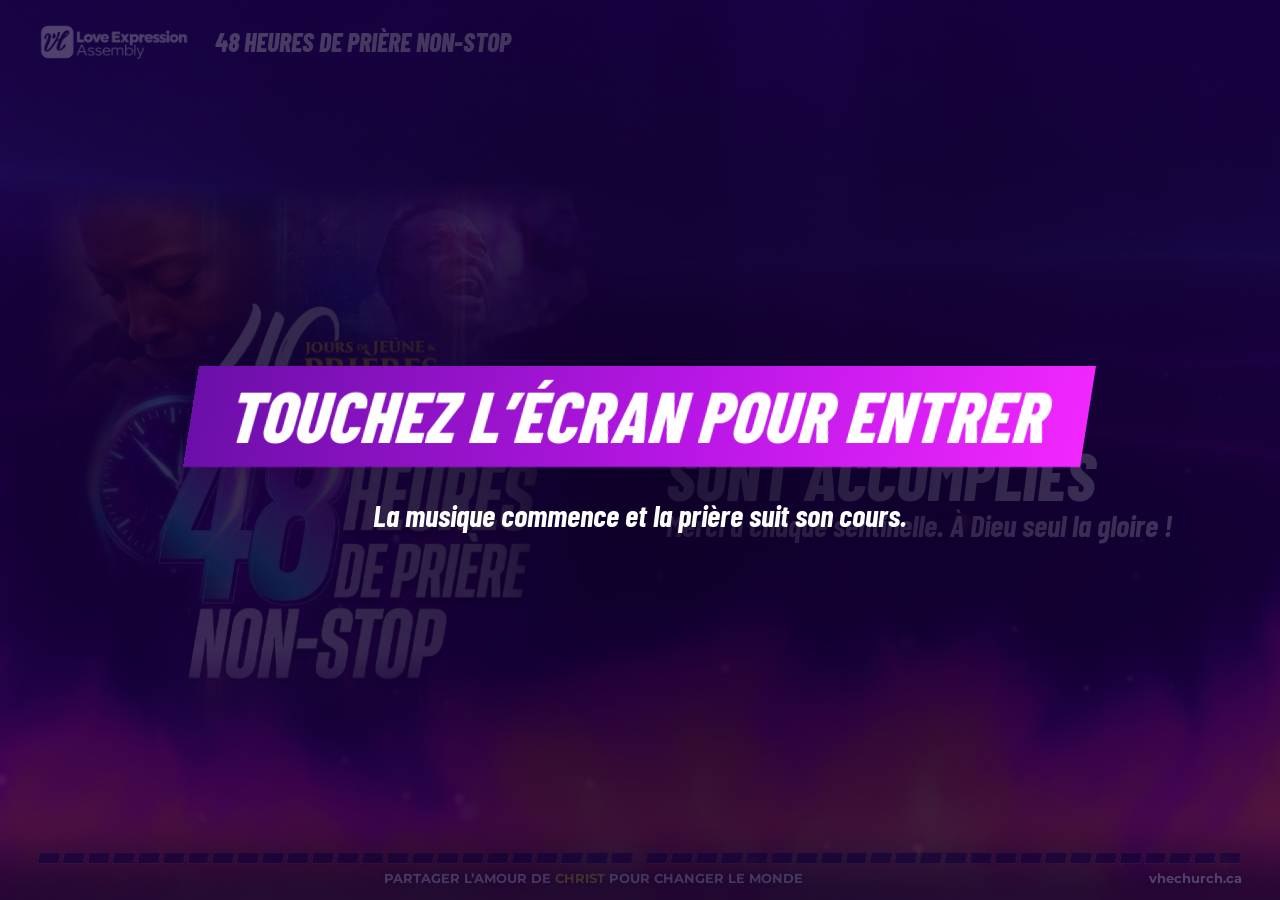
==== commit e7df3a79: "48 heures de priere non-stop Co-Authored-By: Claude Opus 5.5 <noreply@anthropic.com>" ====
--- a/direct/index.html
+++ b/direct/index.html
@@ -19,7 +19,7 @@
 <link rel="apple-touch-icon" href="../img/icone-180.png">
 <link rel="preload" as="font" type="font/woff2" href="../fonts/barlow-condensed-600.woff2" crossorigin>
 <link rel="preload" as="font" type="font/woff2" href="../fonts/barlow-condensed-italic-800.woff2" crossorigin>
-<link rel="stylesheet" href="direct.css?v=5">
+<link rel="stylesheet" href="direct.css?v=6">
 </head>
 <body data-etat="charge">
 <canvas id="feu" aria-hidden="true"></canvas>
@@ -72,9 +72,9 @@
 <div class="entree-son" id="porte" hidden><p><strong data-t="porte"></strong><small data-t="porteS"></small></p></div>
 
 <script src="../config.js?v=2"></script>
-<script src="musiques.js?v=5"></script>
-<script src="sons.js?v=5"></script>
-<script src="feu.js?v=5"></script>
-<script src="direct.js?v=5"></script>
+<script src="musiques.js?v=6"></script>
+<script src="sons.js?v=6"></script>
+<script src="feu.js?v=6"></script>
+<script src="direct.js?v=6"></script>
 </body>
 </html>
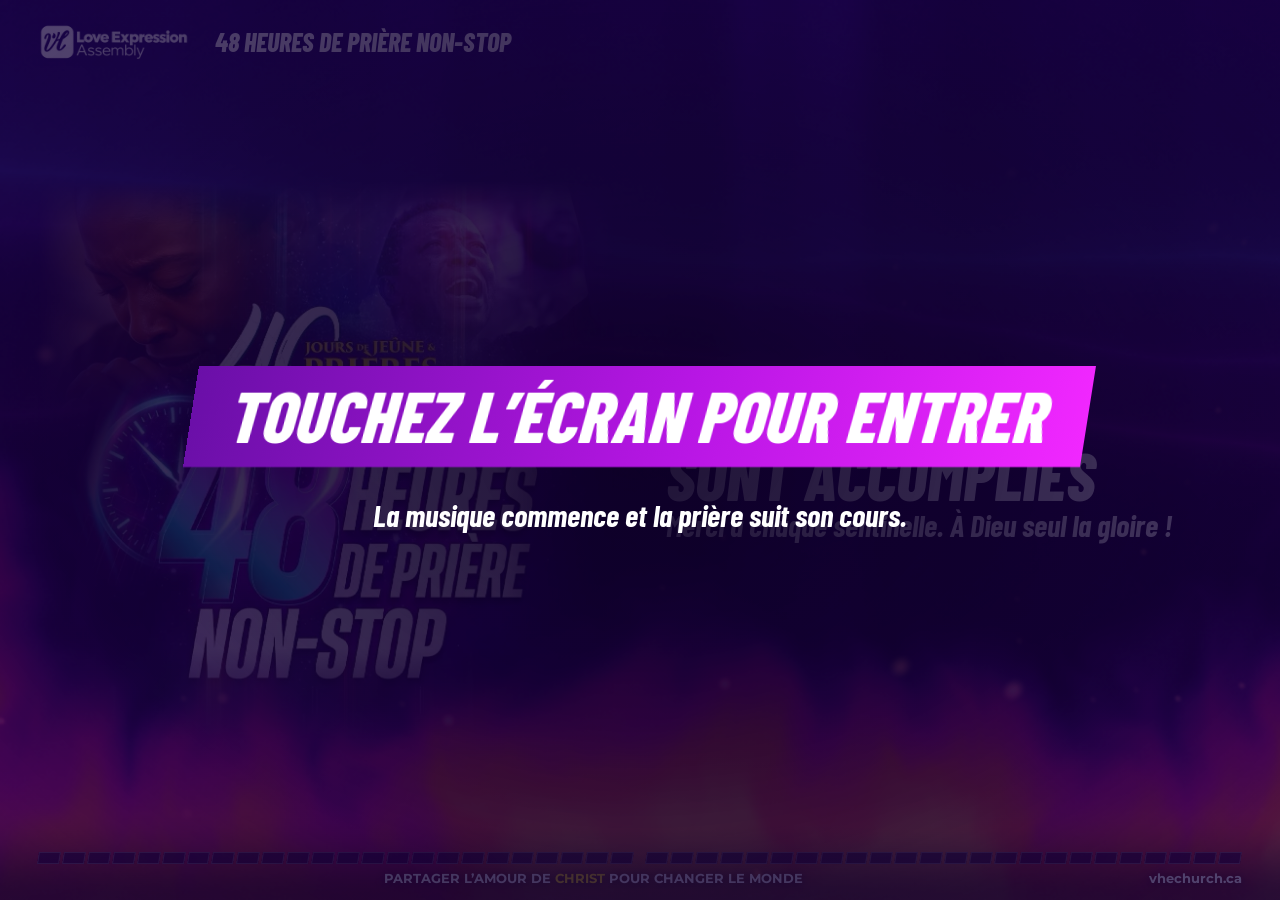
==== commit 1d789ccb: "48 heures de priere non-stop Co-Authored-By: Claude Opus 5.5 <noreply@anthropic.com>" ====
--- a/direct/index.html
+++ b/direct/index.html
@@ -19,7 +19,7 @@
 <link rel="apple-touch-icon" href="../img/icone-180.png">
 <link rel="preload" as="font" type="font/woff2" href="../fonts/barlow-condensed-600.woff2" crossorigin>
 <link rel="preload" as="font" type="font/woff2" href="../fonts/barlow-condensed-italic-800.woff2" crossorigin>
-<link rel="stylesheet" href="direct.css?v=6">
+<link rel="stylesheet" href="direct.css?v=7">
 </head>
 <body data-etat="charge">
 <canvas id="feu" aria-hidden="true"></canvas>
@@ -38,7 +38,7 @@
     <div id="sujet">
       <p class="theme"><em id="pour"></em><span id="theme"></span></p>
       <h1 id="titre"></h1>
-      <p class="ref"><span class="bande"><span id="ref"></span></span></p>
+      <p class="ref"><span class="bande"><span id="ref"></span></span><span class="boost" id="boost"></span></p>
       <blockquote id="verset"></blockquote>
       <div class="declare" id="declare"></div>
     </div>
@@ -72,9 +72,9 @@
 <div class="entree-son" id="porte" hidden><p><strong data-t="porte"></strong><small data-t="porteS"></small></p></div>
 
 <script src="../config.js?v=2"></script>
-<script src="musiques.js?v=6"></script>
-<script src="sons.js?v=6"></script>
-<script src="feu.js?v=6"></script>
-<script src="direct.js?v=6"></script>
+<script src="musiques.js?v=7"></script>
+<script src="sons.js?v=7"></script>
+<script src="feu.js?v=7"></script>
+<script src="direct.js?v=7"></script>
 </body>
 </html>
--- a/direct/direct.css
+++ b/direct/direct.css
@@ -36,7 +36,8 @@
 .theme{font:italic 700 max(14px,.62em)/1.1 var(--titre);text-transform:uppercase;color:var(--cyan);letter-spacing:.02em;margin:0 0 .5em;text-wrap:balance}
 .theme em{display:inline-block;background:var(--jaune);color:#2a0670;padding:.06em .5em .12em;transform:skewX(-9deg);margin-right:.7em}.theme em:empty{display:none}
 #titre{font:italic 800 1.5em/1 var(--titre);text-transform:uppercase;margin:0 0 .42em;text-wrap:balance;text-shadow:0 2px 22px rgba(8,0,28,.8)}#titre:empty{display:none}
-.ref{margin-bottom:.4em}
+.ref{margin-bottom:.4em;display:flex;flex-wrap:wrap;align-items:center;gap:.25em .75em}
+.boost{font:700 .4em/1.25 Montserrat,system-ui,sans-serif;color:var(--doux);letter-spacing:.02em;padding:.32em .75em .36em;border:1px solid rgba(53,208,238,.55);border-radius:.9em;background:rgba(14,0,44,.5)}.boost b{color:var(--cyan);font-weight:700;text-transform:uppercase;letter-spacing:.08em;margin-right:.45em}.boost:empty{display:none}
 .bande{display:inline-block;background:var(--bande);transform:skewX(-9deg);padding:.1em .55em .16em;margin-left:.1em;font:italic 800 .86em/1.05 var(--titre);text-transform:uppercase;box-shadow:0 0 44px rgba(241,39,255,.45)}
 .bande>span{display:block;transform:skewX(9deg)}
 #verset{font:italic 700 .84em/1.18 var(--titre);color:#f4d9ff;margin-bottom:.7em;text-wrap:pretty;text-shadow:0 2px 18px rgba(8,0,28,.75)}
